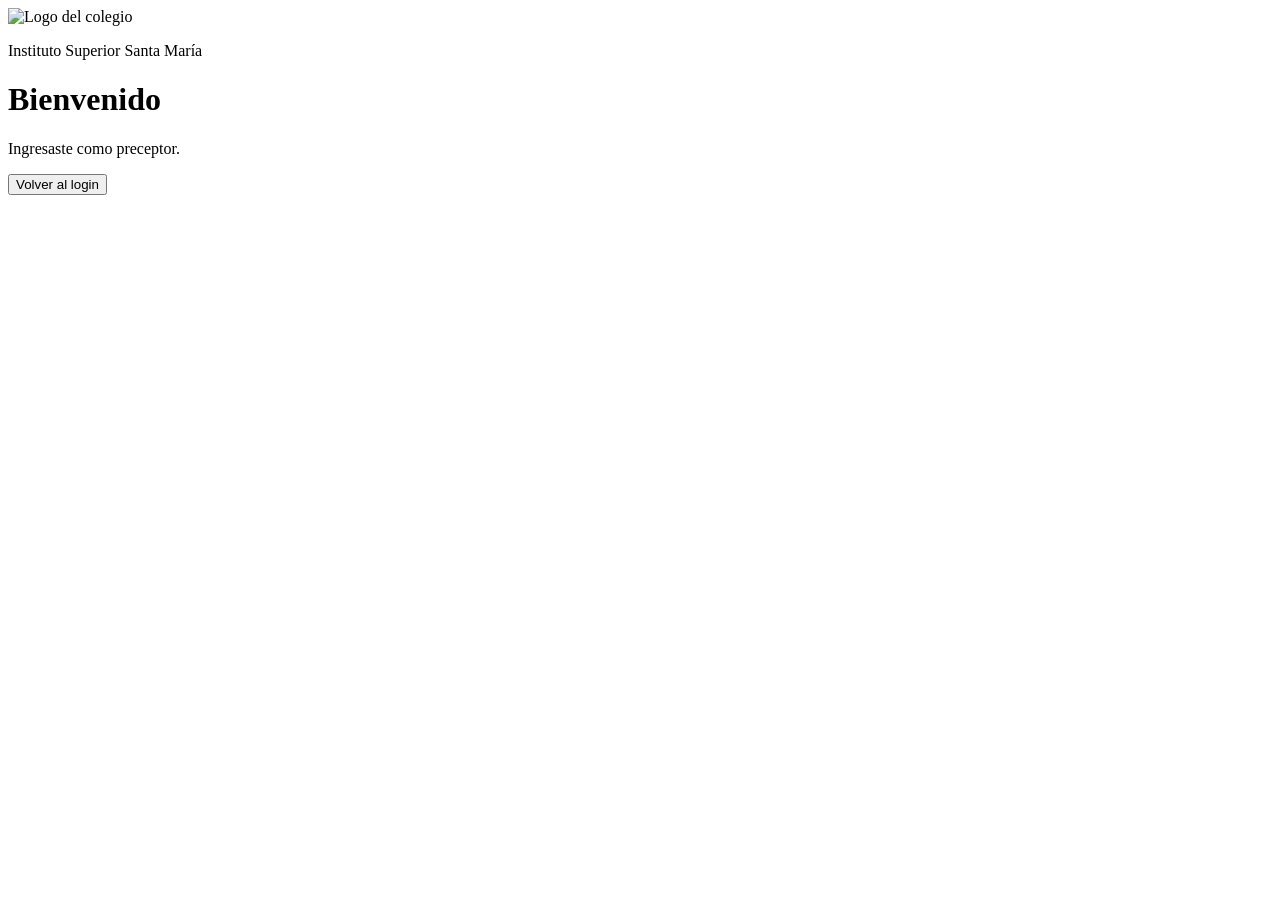
==== admin.html @ 89046e59 "Agrego usuarios" ====
<!DOCTYPE html>
<html lang="es">
<head>
    <meta charset="UTF-8">
    <meta name="viewport" content="width=device-width, initial-scale=1.0">
    <title>Preceptor - Instituto Superior Santa María</title>
    <link rel="stylesheet" href="style.css">
</head>
<body>
    <header class="encabezado">
        <img src="logo.png" alt="Logo del colegio" class="logo">
        <p class="nombre-colegio">
            Instituto Superior Santa María
        </p>
    </header>
    <main class="contenido">
        <div class="contenedor">
            <h1>Bienvenido</h1>
            <p>Ingresaste como preceptor.</p>
            <button onclick="window.location.href='index.html'">
                Volver al login
            </button>
        </div>
    </main>
</body>
</html>
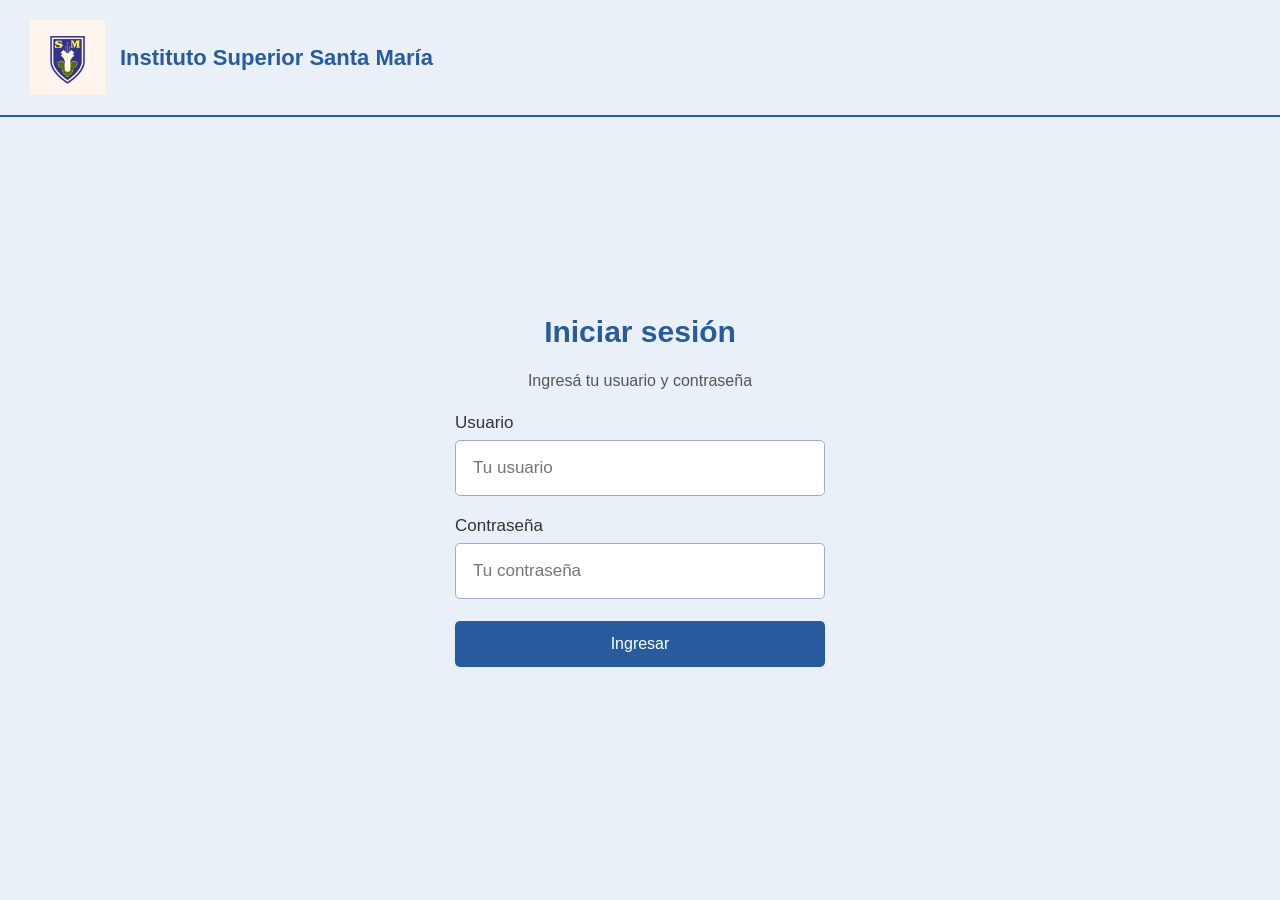
==== commit e0e2f44d: "actualize el codigo y le agregue la lista de asistencia" ====
--- a/admin.html
+++ b/admin.html
@@ -1,26 +1,31 @@
-<!DOCTYPE html>
-<html lang="es">
-<head>
-    <meta charset="UTF-8">
-    <meta name="viewport" content="width=device-width, initial-scale=1.0">
-    <title>Preceptor - Instituto Superior Santa María</title>
-    <link rel="stylesheet" href="style.css">
-</head>
-<body>
-    <header class="encabezado">
-        <img src="logo.png" alt="Logo del colegio" class="logo">
-        <p class="nombre-colegio">
-            Instituto Superior Santa María
-        </p>
-    </header>
-    <main class="contenido">
-        <div class="contenedor">
-            <h1>Bienvenido</h1>
-            <p>Ingresaste como preceptor.</p>
-            <button onclick="window.location.href='index.html'">
-                Volver al login
-            </button>
-        </div>
-    </main>
-</body>
-</html>
+<!DOCTYPE html>
+<html lang="es">
+<head>
+    <meta charset="UTF-8">
+    <meta name="viewport" content="width=device-width, initial-scale=1.0">
+    <title>Preceptor - Instituto Superior Santa María</title>
+    <script src="cosourl.js"></script>
+    <link rel="stylesheet" href="style.css">
+    
+</head>
+<body class="pagina-admin">
+    <header class="encabezado">
+        <img src="logo.png" alt="Logo del colegio" class="logo">
+        <p class="nombre-colegio">
+            Instituto Superior Santa María
+        </p>
+    </header>
+    <main class="contenido">
+        <div class="contenedor">
+            <h1>Bienvenido</h1>
+            <p>Ingresaste como preceptor.</p>
+<button class="maschico" onclick="window.location.href='index.html'">
+    Volver al login
+</button>
+        </div>
+    <div id="listaAlumnos"></div>
+     <p id="mensajeAsistencia"></p>
+</main>
+<script src="asistencia.js"></script>
+</body>
+</html>
--- a/style.css
+++ b/style.css
@@ -0,0 +1,147 @@
+* {
+    box-sizing: border-box;
+}
+body {
+    font-family: Arial, sans-serif;
+    background-color: #eaf0f8;
+    margin: 0;
+    min-height: 100vh;
+    color: #333;
+}
+.encabezado {
+    display: flex;
+    align-items: center;
+    gap: 15px;
+    padding: 20px 30px;
+    background-color: #eaf0f8;
+    border-bottom: 2px solid #285a9e;
+}
+.logo {
+    width: 75px;
+    height: 75px;
+    object-fit: contain;
+}
+.nombre-colegio {
+    color: #285a9e;
+    font-size: 22px;
+    font-weight: bold;
+    margin: 0;
+}
+.contenido {
+    min-height: calc(100vh - 118px);
+    display: flex;
+    justify-content: center;
+    align-items: center;
+    padding: 10px 20px 50px;
+}
+.contenedor {
+    background-color: transparent;
+    width: 100%;
+    max-width: 420px;
+    padding: 25px;
+    border-radius: 0;
+    box-shadow: none;
+}
+h1 {
+    text-align: center;
+    color: #285a9e;
+    font-size: 30px;
+}
+.contenedor p {
+    text-align: center;
+    color: #555;
+    line-height: 1.5;
+}
+label {
+    display: block;
+    margin-top: 20px;
+    font-size: 17px;
+}
+input {
+    width: 100%;
+    padding: 17px;
+    margin-top: 7px;
+    border: 1px solid #9eafc4;
+    border-radius: 5px;
+    font-size: 17px;
+    background-color: white;
+}
+button {
+    width: 100%;
+    padding: 14px;
+    margin-top: 22px;
+    background-color: #285a9e;
+    color: white;
+    border: none;
+    border-radius: 5px;
+    font-size: 16px;
+    cursor: pointer;
+}
+button:hover {
+    background-color: #1c4275;
+}
+button:disabled,
+input:disabled {
+    opacity: 0.6;
+    cursor: not-allowed;
+}
+#mensaje,
+#mensajeAsistencia {
+    color: red;
+    font-size: 15px;
+    margin-top: 15px;
+}
+#listaAlumnos {
+    width: 100%;
+    margin-top: 20px;
+    display: grid;
+    grid-template-columns: repeat(3, 1fr);
+    gap: 25px;
+}
+.fila-alumno {
+    padding: 10px;
+    margin-left: 100px;
+}
+.fila-alumno p {
+    margin: 10px 0;
+}
+.estado-alumno {
+    font-size: 15px;
+}
+#mensajeAsistencia {
+    color: #285a9e;
+    text-align: center;
+}
+body.pagina-admin .contenido {
+    flex-direction: column;
+    justify-content: flex-start;
+    padding: 30px 20px 50px;
+    gap: 20px;
+}
+body.pagina-admin .contenedor {
+    width: 100%;
+    max-width: 1000px;
+}
+.opciones-asistencia {
+    display: flex;
+    gap: 25px;
+    margin: 10px 0;
+}
+.opciones-asistencia div {
+    display: flex;
+    align-items: center;
+    gap: 6px;
+}
+.opciones-asistencia .checkbox-asistencia {
+    width: 16px;
+    height: 16px;
+    padding: 0;
+    margin: 0;
+    cursor: pointer;
+}
+.opciones-asistencia label {
+    display: inline;
+    margin: 0;
+    font-size: 15px;
+    cursor: pointer;
+}
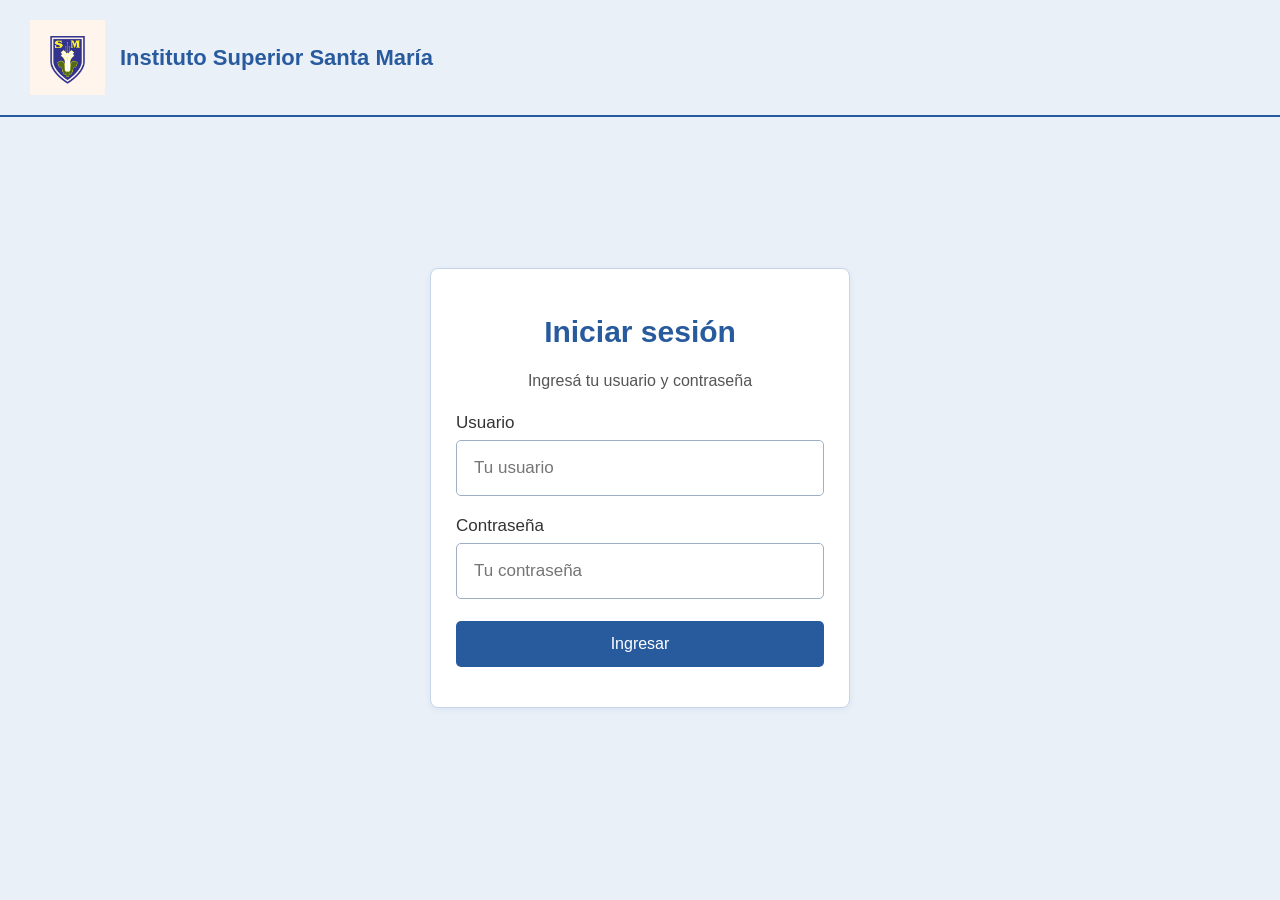
==== commit 3fdfa1eb: "arreglo de errores de sintax y cambios minimos en el estilo" ====
--- a/admin.html
+++ b/admin.html
@@ -6,7 +6,6 @@
     <title>Preceptor - Instituto Superior Santa María</title>
     <script src="cosourl.js"></script>
     <link rel="stylesheet" href="style.css">
-    
 </head>
 <body class="pagina-admin">
     <header class="encabezado">
@@ -16,16 +15,18 @@
         </p>
     </header>
     <main class="contenido">
-        <div class="contenedor">
-            <h1>Bienvenido</h1>
-            <p>Ingresaste como preceptor.</p>
-<button class="maschico" onclick="window.location.href='index.html'">
-    Volver al login
-</button>
+        <div class="panel-superior">
+            <h1>Panel de Asistencia</h1>
+            <button class="btn-cerrar" onclick="cerrarSesion()">
+                Cerrar Sesión
+            </button>
         </div>
-    <div id="listaAlumnos"></div>
-     <p id="mensajeAsistencia"></p>
-</main>
-<script src="asistencia.js"></script>
+        <div class="tarjeta-lista">
+            <h2>Lista de Alumnos</h2>
+            <div id="listaAlumnos"></div>
+            <p id="mensajeAsistencia"></p>
+        </div>
+    </main>
+    <script src="asistencia.js"></script>
 </body>
-</html>
+</html>
--- a/style.css
+++ b/style.css
@@ -35,12 +35,13 @@
     padding: 10px 20px 50px;
 }
 .contenedor {
-    background-color: transparent;
+    background-color: #ffffff;
     width: 100%;
     max-width: 420px;
     padding: 25px;
-    border-radius: 0;
-    box-shadow: none;
+    border: 1px solid #c5d4e8;
+    border-radius: 8px; 
+    box-shadow: 0 2px 6px rgba(40, 90, 158, 0.08); 
 }
 h1 {
     text-align: center;
@@ -91,57 +92,104 @@
     font-size: 15px;
     margin-top: 15px;
 }
-#listaAlumnos {
-    width: 100%;
-    margin-top: 20px;
-    display: grid;
-    grid-template-columns: repeat(3, 1fr);
-    gap: 25px;
-}
-.fila-alumno {
-    padding: 10px;
-    margin-left: 100px;
-}
-.fila-alumno p {
-    margin: 10px 0;
-}
-.estado-alumno {
-    font-size: 15px;
-}
-#mensajeAsistencia {
-    color: #285a9e;
-    text-align: center;
-}
 body.pagina-admin .contenido {
+    min-height: calc(100vh - 118px);
+    display: flex;
     flex-direction: column;
     justify-content: flex-start;
+    align-items: center;
     padding: 30px 20px 50px;
     gap: 20px;
 }
-body.pagina-admin .contenedor {
+.panel-superior,
+.tarjeta-lista {
     width: 100%;
-    max-width: 1000px;
+    max-width: 1100px;
+    background-color: #ffffff;
+    border: 1px solid #c5d4e8;
+    border-radius: 8px;
+    box-shadow: 0 2px 6px rgba(40, 90, 158, 0.08);
+}
+.panel-superior {
+    display: flex;
+    justify-content: space-between;
+    align-items: center;
+    padding: 18px 25px;
+}
+.panel-superior h1 {
+    margin: 0;
+    font-size: 22px;
+    color: #285a9e;
+    text-align: left;
+}
+.btn-cerrar {
+    width: auto;
+    margin: 0;
+    padding: 10px 18px;
+    background-color: #285a9e;
+    color: white;
+    font-size: 14px;
+    border-radius: 5px;
+}
+.btn-cerrar:hover {
+    background-color: #1c4275;
+}
+.tarjeta-lista {
+    padding: 25px;
+}
+.tarjeta-lista h2 {
+    margin: 0 0 15px 0;
+    font-size: 18px;
+    color: #285a9e;
+}
+#listaAlumnos {
+    display: flex;
+    flex-direction: column;
+    width: 100%;
+}
+.fila-alumno {
+    display: flex;
+    justify-content: space-between;
+    align-items: center;
+    padding: 14px 5px;
+    border-bottom: 1px solid #e1e8f2;
+    margin: 0;
+}
+.fila-alumno:last-child {
+    border-bottom: none;
+}
+.nombre-alumno {
+    font-size: 16px;
+    color: #333;
 }
 .opciones-asistencia {
     display: flex;
-    gap: 25px;
-    margin: 10px 0;
+    align-items: center;
+    gap: 20px;
+    margin: 0;
 }
-.opciones-asistencia div {
+.opciones-asistencia label {
     display: flex;
     align-items: center;
     gap: 6px;
+    margin: 0;
+    font-size: 15px;
+    color: #333;
+    cursor: pointer;
 }
 .opciones-asistencia .checkbox-asistencia {
     width: 16px;
     height: 16px;
+    margin: 0;
     padding: 0;
-    margin: 0;
+    accent-color: #285a9e;
     cursor: pointer;
 }
-.opciones-asistencia label {
-    display: inline;
-    margin: 0;
-    font-size: 15px;
-    cursor: pointer;
-}
+#mensajeAsistencia {
+    color: #285a9e;
+    font-size: 14px;
+    font-weight: bold;
+    text-align: right;
+    margin: 10px 0 0 0;
+    min-height: 18px;
+}
